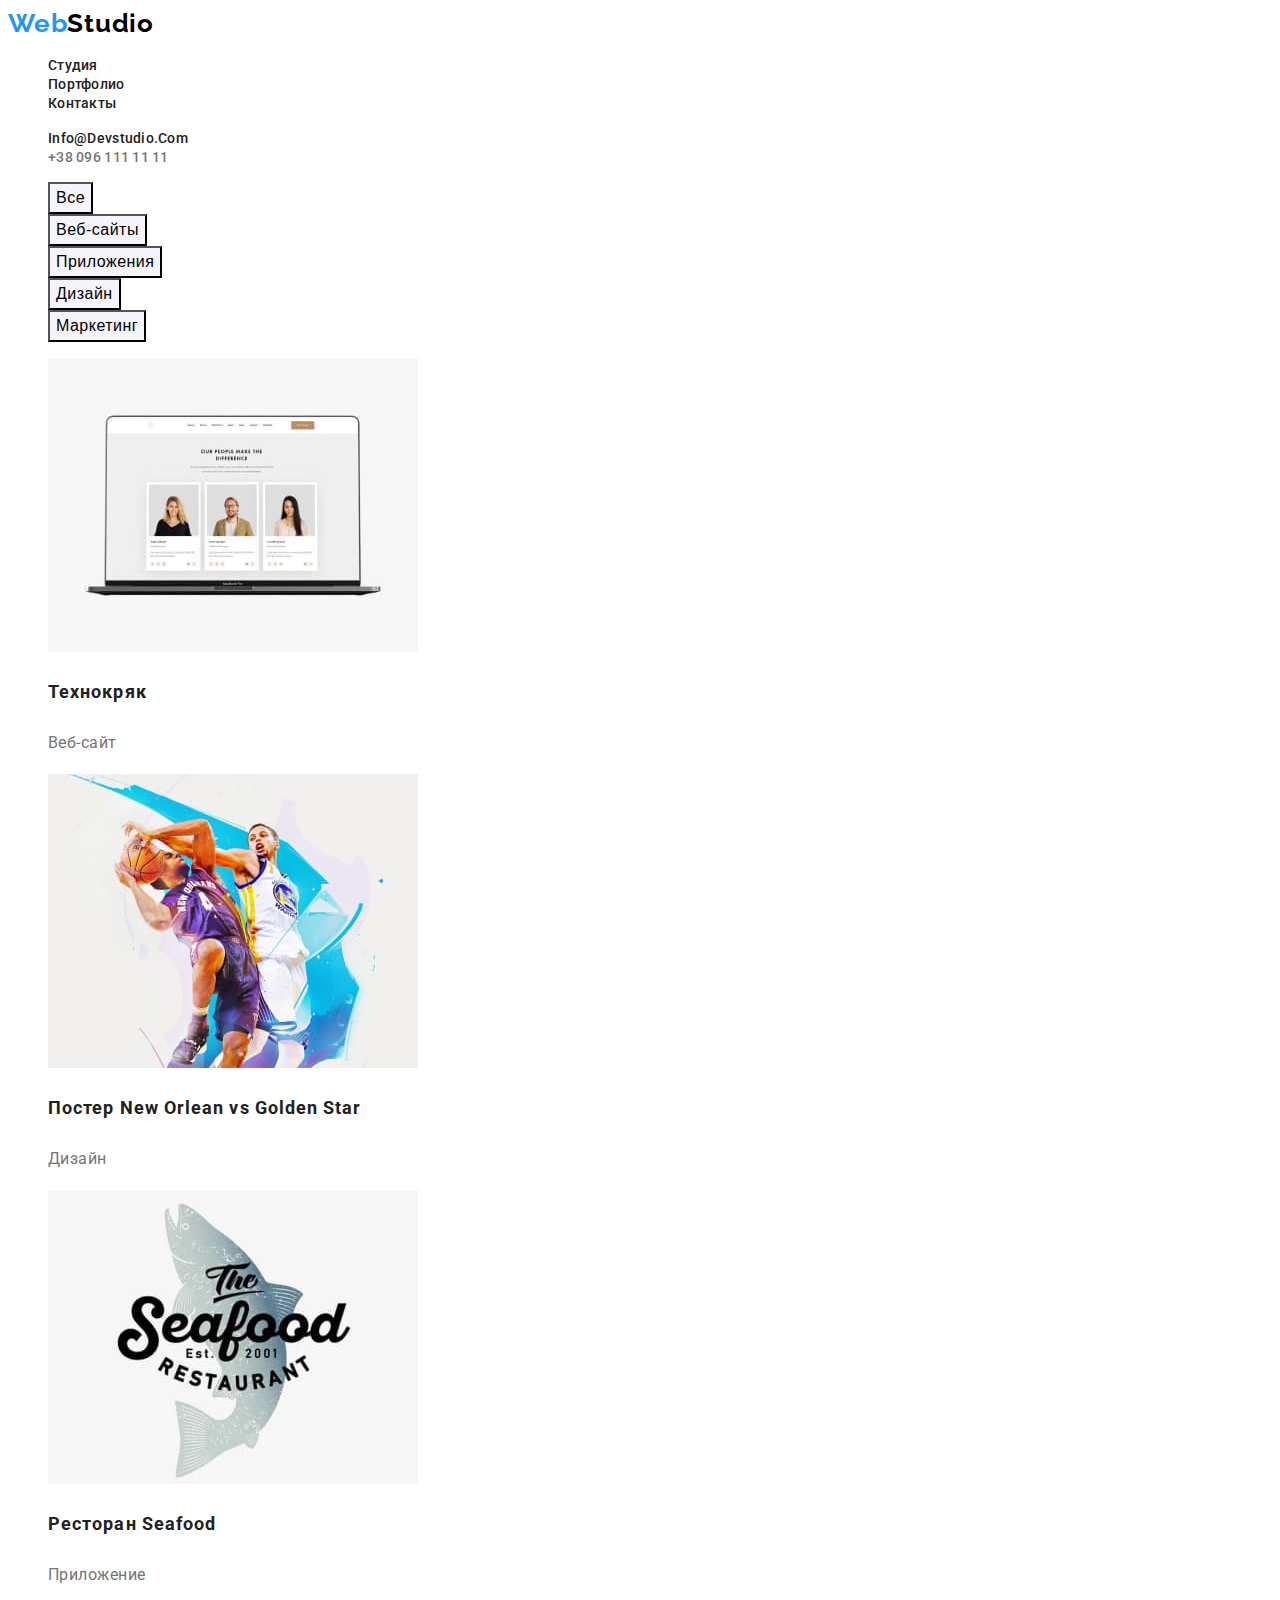
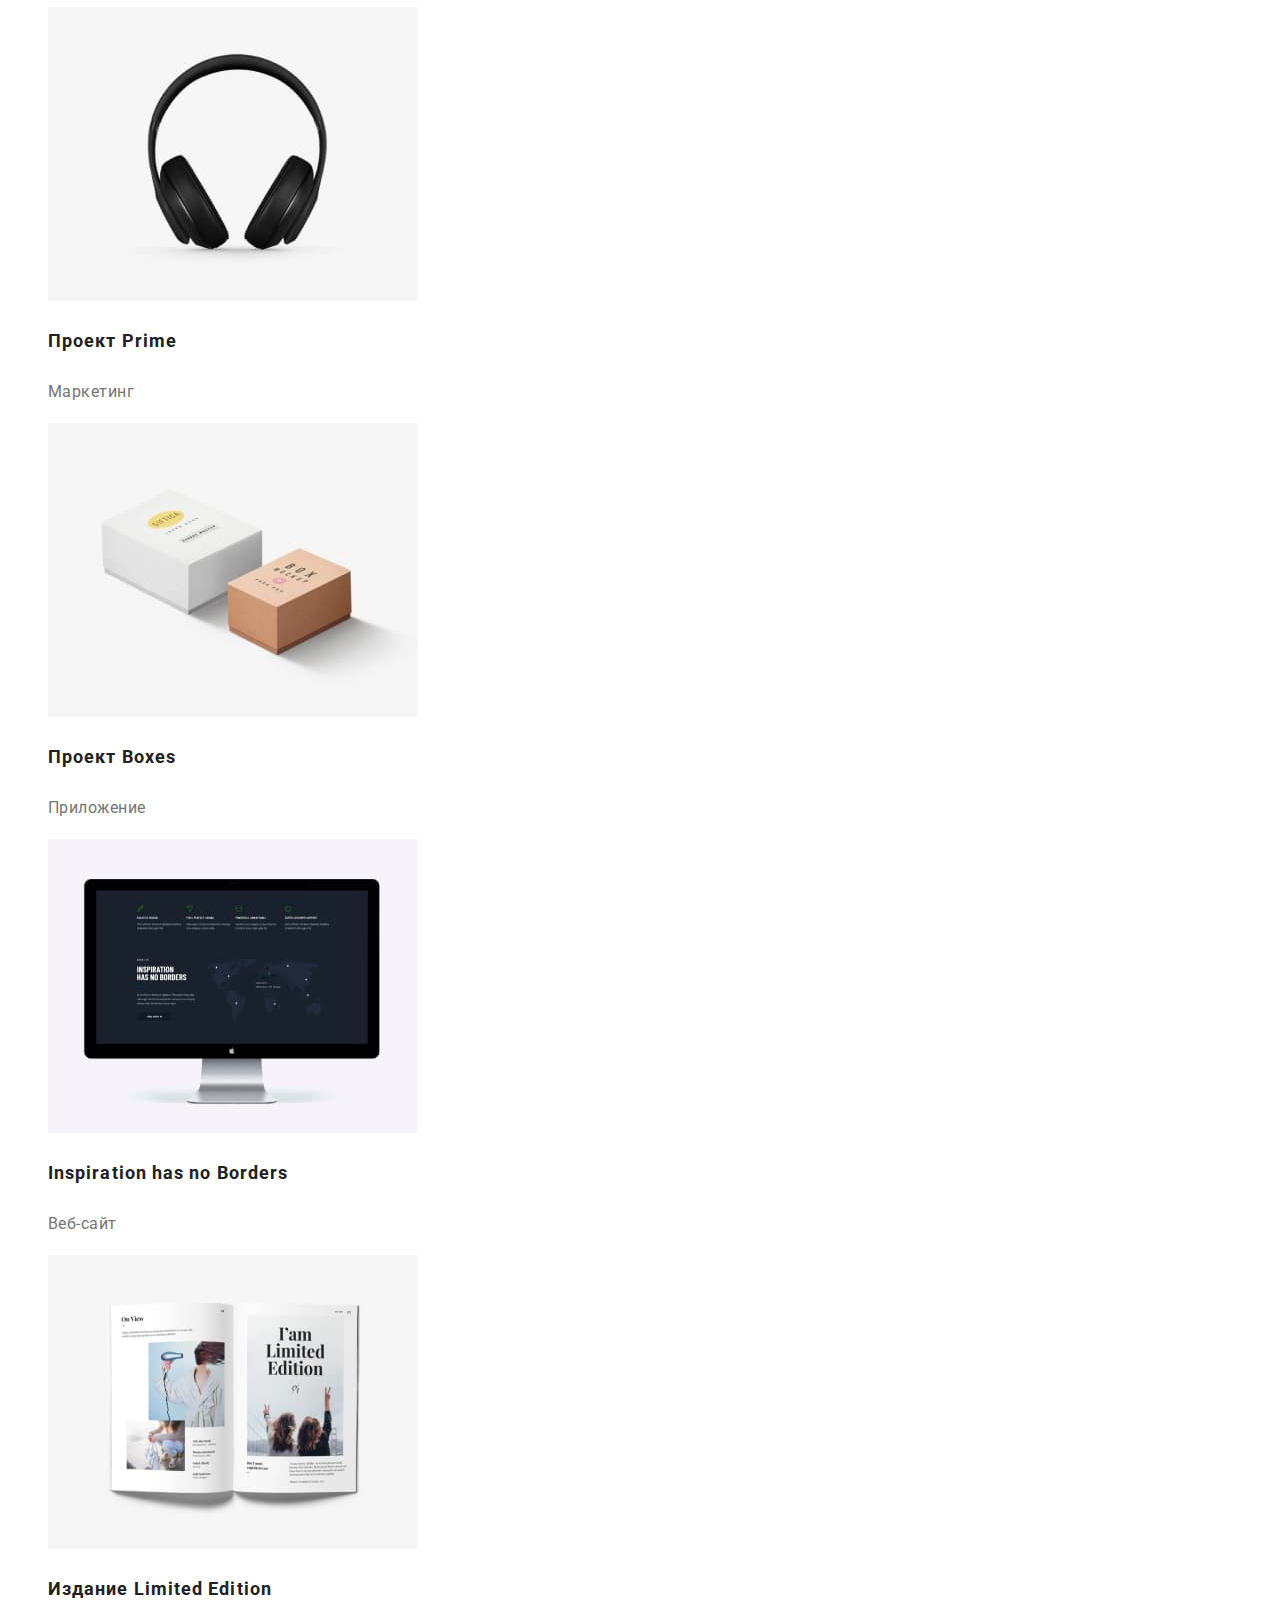
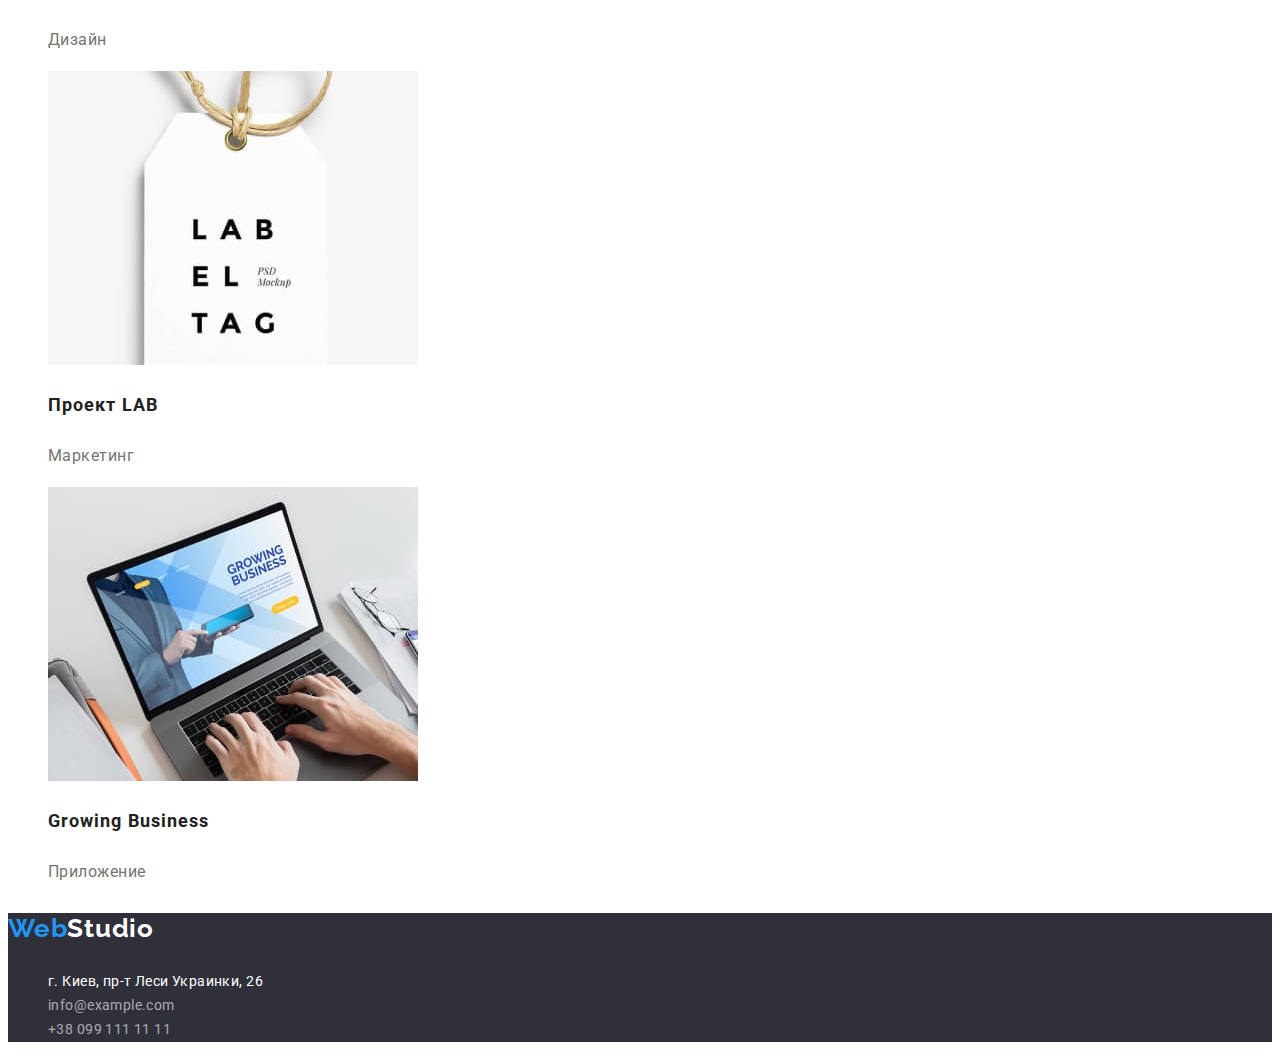
==== portfolio.html @ 4375391a "css added" ====
<!DOCTYPE html>
<html lang="en">
  <head>
    <meta charset="UTF-8" />
    <meta http-equiv="X-UA-Compatible" content="IE=edge" />
    <meta name="viewport" content="width=device-width, initial-scale=1.0" />
    <title>Portfolio_page</title>
    <link rel="stylesheet" href="./css/styles.css" />
    <link rel="preconnect" href="https://fonts.googleapis.com" />
    <link rel="preconnect" href="https://fonts.gstatic.com" crossorigin />
    <link
      href="https://fonts.googleapis.com/css2?family=Raleway:wght@700&family=Roboto:wght@400;500;700;900&display=swap"
      rel="stylesheet"
    />
  </head>
  <body>
    <!--шапка-->
    <header class="header">
      <nav>
        <a class="link logo" href="./index.html"> <span>web</span><span class="black">Studio</span></a>
        <ul class="list">
          <li><a class="menu-link link" href="#">студия</a></li>
          <li><a class="menu-link link" href="./portfolio.html">портфолио</a></li>
          <li><a class="menu-link link" href="#">контакты</a></li>
        </ul>
      </nav>
      <ul class="list">
        <li><a class="menu-link link" href="mailto:info@devstudio.com">info@devstudio.com</a></li>
        <li><a class="header-phone link" href="tel:0961111111">+38 096 111 11 11</a></li>
      </ul>
    </header>
    <!--примеры работ-->
    <section>
      <!--кнопки-->
      <h1 hidden>примеры работ</h1>
      <ul class="list">
        <li><button class="filter-btn" type="button">Все</button></li>
        <li><button class="filter-btn" type="button">Веб-сайты</button></li>
        <li><button class="filter-btn" type="button">Приложения</button></li>
        <li><button class="filter-btn" type="button">Дизайн</button></li>
        <li><button class="filter-btn" type="button">Маркетинг</button></li>
      </ul>
      <!--арты-->
      <ul class="list" class="link" >
        <li>
          <a class="card-item" href="#">
          <img src="./Images/portfolio/img.jpg" 
          alt="ноутбук" 
          width="370" 
          height="294" /></a>
          <h3 class="card-name">Технокряк</h3>
          <p class="card-description">Веб-сайт</p>
        </li>
        <li>
          <a class="card-item" href="#">
          <img
            src="./Images/portfolio/img-2.jpg"
            alt="баскетболисты"
            width="370"
            height="294"
          /></a>
          <h3 class="card-name">Постер <span lang="en">New Orlean vs Golden Star</span></h3>
          <p class="card-description">Дизайн</p>
        </li>
        <li>
          <a class="card-item" href="#">
            <img
            src="./Images/portfolio/img-3.jpg"
            alt="логотип ресторана"
            width="370"
            height="294"
          />
          </a>
          
          <h3 class="card-name">Ресторан <span lang="en">Seafood</span></h3>
          <p class="card-description">Приложение</p>
        </li>
        <li>
          <a class="card-item" href="#">
          <img
            src="./Images/portfolio/img-4.jpg"
            alt="наушники"
            width="370"
            height="294"
          /></a>
          <h3 class="card-name">Проект <span lang="en">Prime</span></h3>
          <p class="card-description">Маркетинг</p>
        </li>
        <li>
          <a class="card-item" href="#">
          <img
            src="./Images/portfolio/img-5.jpg"
            alt="две коробки"
            width="370"
            height="294"
          /></a>
          <h3 class="card-name">Проект <span lang="en">Boxes</span></h3>
          <p class="card-description">Приложение</p>
        </li>
        <li>
          <a class="card-item" href="#">
          <img
            src="./Images/portfolio/img-6.jpg"
            alt="монитор компьютера"
            width="370"
            height="294"
          /></a>
          <h3 class="card-name"><span lang="en">Inspiration has no Borders</span></h3>
          <p class="card-description">Веб-сайт</p>
        </li>
        <li>
          <a class="card-item" href="#">
          <img
            src="./Images/portfolio/img-7.jpg"
            alt="разворот журнала"
            width="370"
            height="294"
          /></a>
          <h3 class="card-name">Издание <span lang="en">Limited Edition</span></h3>
          <p class="card-description">Дизайн</p>
        </li>
        <li>
          <a class="card-item" href="#">
          <img
            src="./Images/portfolio/img-8.jpg"
            alt="мокап логотипа на картоне"
            width="370"
            height="294"
          /></a>
          <h3 class="card-name">Проект <span lang="en">LAB</span></h3>
          <p class="card-description">Маркетинг</p>
        </li>
        <li>
          <a class="card-item" href="#">
          <img
            src="./Images/portfolio/img-9.jpg"
            alt="руки на клавиатуре ноутбука"
            width="370"
            height="294"
          /></a>
          <h3 class="card-name">Growing Business</h3>
          <p class="card-description">Приложение</p>
        </li>
      </ul>
    </section>
    <!-- подвал лого адрес -->
    <footer class="footer">
      <a class="link logo" href="./index.html"> <p>web<span class="white">Studio</span></p></a>
      <address>
        <ul class="list">
          <li>
            <a class="link address"
              href="https://goo.gl/maps/ie7istwT3fBo9TBA6"
              target="_blank"
              rel="noopener noreferrer"
              >г. Киев, пр-т Леси Украинки, 26</a
            >
          </li>
          <li><a class="link contact-footer" href="mailto:info@example.com">info@example.com</a></li>
          <li><a class="link contact-footer" href="tel:0991111111">+38 099 111 11 11</a></li>
        </ul>
      </address>
    </footer>
  </body>
</html>
---- css/styles.css ----
:root{
    --accent-color: #2196F3;
    --background-dark-color: #2F303A;
    --card-description-color: #757575;
}

body{
    font-family: 'Roboto', sans-serif;
color: #212121;}

.link{text-decoration: none; color: inherit;}
.list{list-style: none;}
/* header - logo - nav - contacts */
.logo{
font-family: 'Raleway', sans-serif;
font-style: normal;
font-weight: 700;
font-size: 26px;
line-height: 1.19;
letter-spacing: 0.03em;

color: var(--accent-color);
text-transform: capitalize;
}
.black{
    color: black;
}

.menu-link{
font-style: normal;
font-weight: 500;
font-size: 14px;
line-height: 1.14;
letter-spacing: 0.02em;
text-transform:capitalize }
.menu-link:hover,.menu-link:focus{color: var(--accent-color)}

.header-phone{
    font-style: normal;
    font-weight: 500;
    font-size: 14px;
    line-height: 1.14;
    letter-spacing: 0.02em;
    color: #757575;}

.header-phone:hover,.header-phone:focus{color: var(--accent-color)}

/* body - hero - */
.hero-title{
    font-style: normal;
    font-weight: 900;
    font-size: 44px;
    line-height: 1.36;
    letter-spacing: 0.06em;
    text-transform: uppercase;
    color: #FFFFFF;
    background: var(--background-dark-color);}
.modal-btn{
    font-style: normal;
    font-weight: 700;
    font-size: 16px;
    line-height: 1.88;
    display: flex;
    align-items: center;
    text-align: center;
    letter-spacing: 0.06em;
    color: #FFFFFF;
    background: var(--accent-color);
    cursor: pointer;}

/* преимущества */
.hidden-title{opacity: 0;}
.benefits-title{
    font-style: normal;
    font-weight: 700;
    font-size: 14px;
    line-height: 1.14;
    letter-spacing: 0.03em;
    text-transform: uppercase;}
.description{
        font-style: normal;
        font-weight: 400;
        font-size: 14px;
        line-height: 1.71;
        letter-spacing: 0.03em;
        color: #757575;}
/* чем мы занимаемся */
.about-us-images{}
.about-us-title{
    font-style: normal;
    font-weight: 700;
    font-size: 36px;
    line-height: 1.17;
    letter-spacing: 0.03em;
    color: #212121;}
/* наша команда */
.our-team-title{
    font-style: normal;
    font-weight: 700;
    font-size: 36px;
    line-height: 1.17;
    letter-spacing: 0.03em;}

.employees-names{
    font-style: normal;
    font-weight: 500;
    font-size: 16px;
    line-height: 1.19;
    letter-spacing: 0.03em;
}
.employee-description{
    
font-style: normal;
font-weight: 400;
font-size: 16px;
line-height: 1.19;
letter-spacing: 0.03em;
color: #757575;
}


/* footer */
.footer{background-color: var(--background-dark-color);}
.white {color:white}
.address{
    
font-style: normal;
font-weight: 400;
font-size: 14px;
line-height: 1.71;
letter-spacing: 0.03em;

color: #FFFFFF;
}
.address:hover,.address:focus{color: var(--accent-color)}
.contact-footer{
    font-style: normal;
    font-weight: 400;
    font-size: 14px;
    line-height: 1.71;
    letter-spacing: 0.03em;
    color: rgba(255, 255, 255, 0.6)
}
.contact-footer:hover,.contact-footer:focus{color: var(--accent-color)}

/* portfolio page */
/* BUTTONS */
.filter-btn{
font-style: normal;
font-weight: 500;
font-size: 16px;
line-height: 1.63;
text-align: center;
letter-spacing: 0.03em;
background-color: #F5F4FA;
}
.filter-btn:hover,.filter-btn:focus{
font-style: normal;
font-weight: 500;
font-size: 16px;
line-height: 1.63;
text-align: center;
letter-spacing: 0.03em;
color: #FFFFFF;
background-color: var(--accent-color);

}
.card-item{}
.card-name{
font-style: normal;
font-weight: 700;
font-size: 18px;
line-height: 2;
letter-spacing: 0.06em;
}
.card-description{
font-style: normal;
font-weight: 400;
font-size: 16px;
line-height: 1.88;
letter-spacing: 0.03em;
color: var(--card-description-color)
}
.card-item:hover,.card-item:focus{ 
    box-shadow: 10px 10px 0 #212121;}
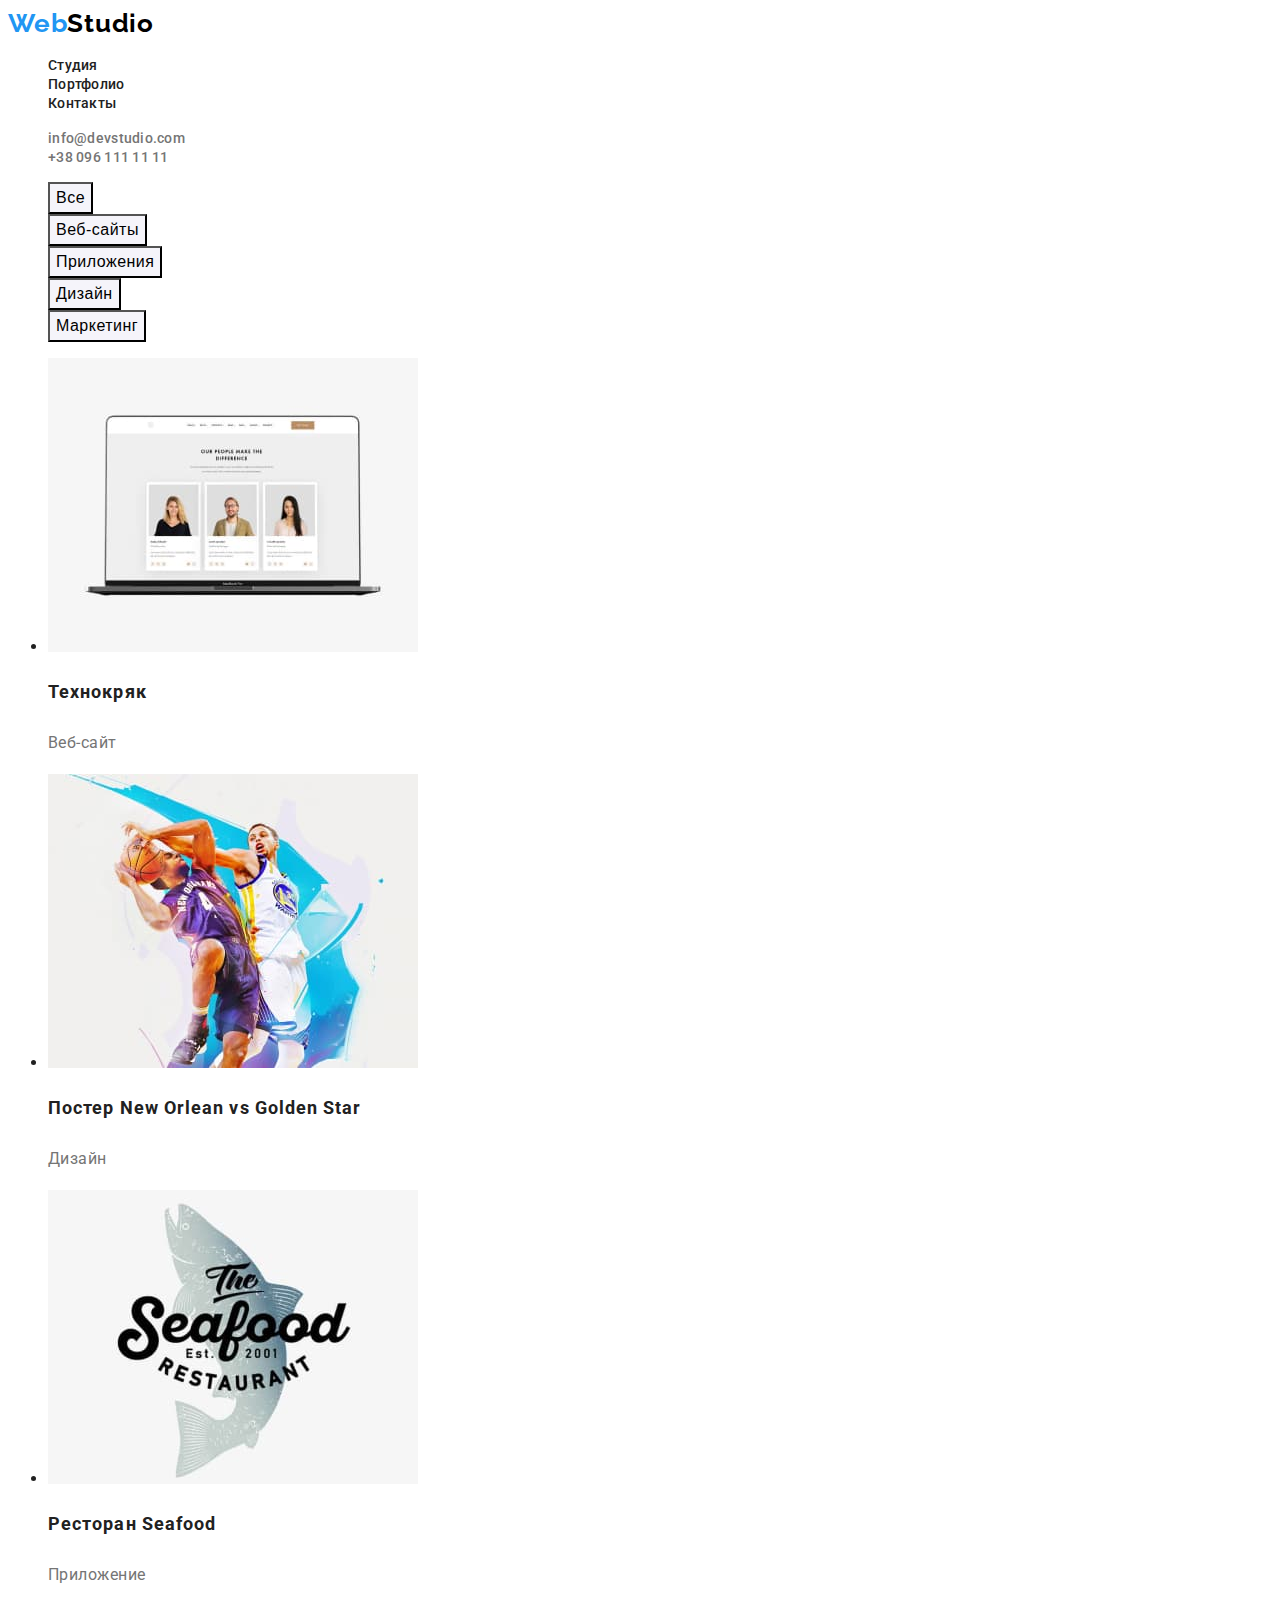
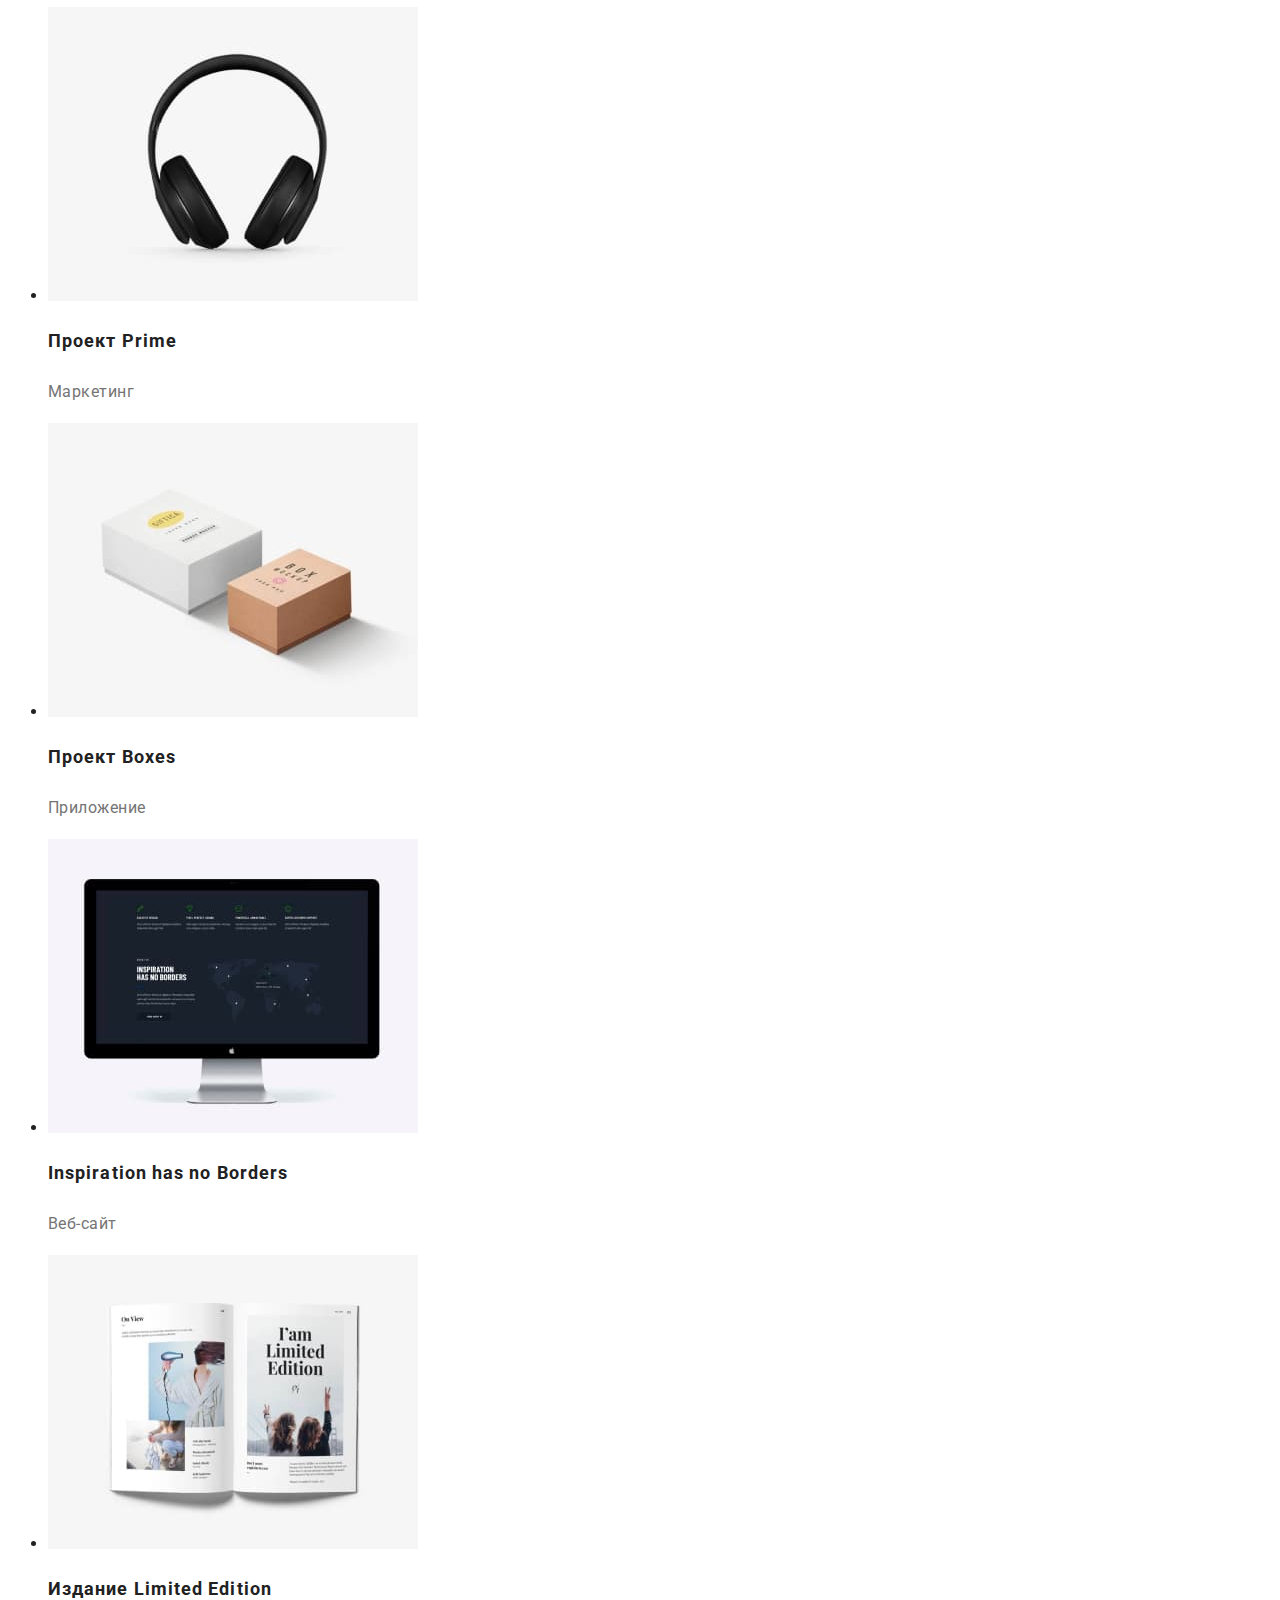
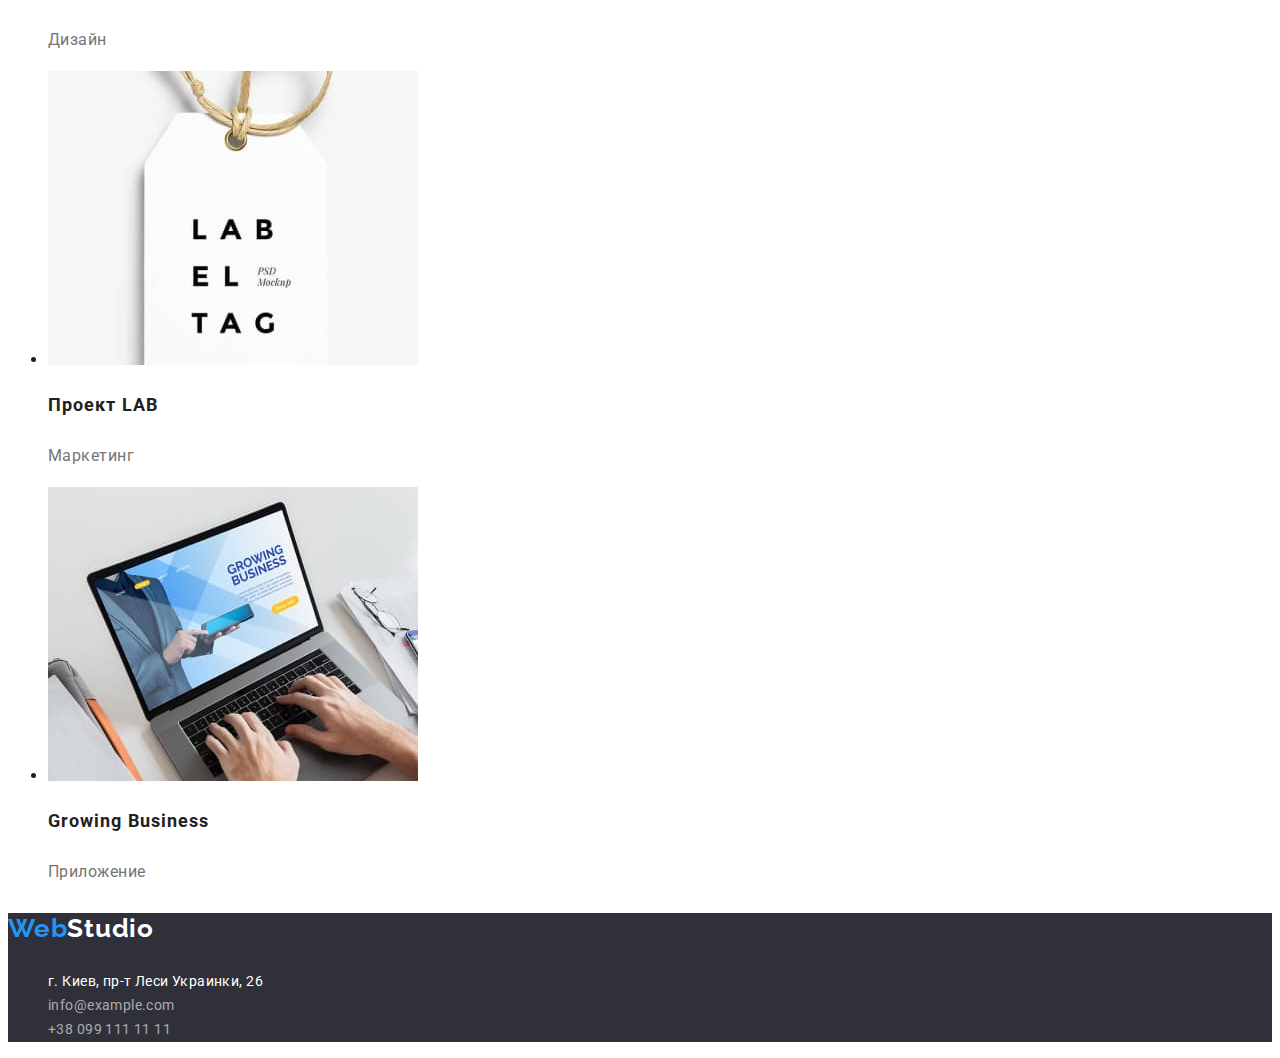
==== commit 13e02db7: "change color mail link" ====
--- a/portfolio.html
+++ b/portfolio.html
@@ -17,16 +17,28 @@
     <!--шапка-->
     <header class="header">
       <nav>
-        <a class="link logo" href="./index.html"> <span>web</span><span class="black">Studio</span></a>
+        <a class="link logo" href="./index.html">
+          <span>web</span><span class="black">Studio</span></a
+        >
         <ul class="list">
           <li><a class="menu-link link" href="#">студия</a></li>
-          <li><a class="menu-link link" href="./portfolio.html">портфолио</a></li>
+          <li>
+            <a class="menu-link link" href="./portfolio.html">портфолио</a>
+          </li>
           <li><a class="menu-link link" href="#">контакты</a></li>
         </ul>
       </nav>
       <ul class="list">
-        <li><a class="menu-link link" href="mailto:info@devstudio.com">info@devstudio.com</a></li>
-        <li><a class="header-phone link" href="tel:0961111111">+38 096 111 11 11</a></li>
+        <li>
+          <a class="header-contacts link" href="mailto:info@devstudio.com"
+            >info@devstudio.com</a
+          >
+        </li>
+        <li>
+          <a class="header-contacts link" href="tel:0961111111"
+            >+38 096 111 11 11</a
+          >
+        </li>
       </ul>
     </header>
     <!--примеры работ-->
@@ -41,102 +53,110 @@
         <li><button class="filter-btn" type="button">Маркетинг</button></li>
       </ul>
       <!--арты-->
-      <ul class="list" class="link" >
+      <ul class="listlink">
         <li>
           <a class="card-item" href="#">
-          <img src="./Images/portfolio/img.jpg" 
-          alt="ноутбук" 
-          width="370" 
-          height="294" /></a>
+            <img
+              src="./Images/portfolio/img.jpg"
+              alt="ноутбук"
+              width="370"
+              height="294"
+          /></a>
           <h3 class="card-name">Технокряк</h3>
           <p class="card-description">Веб-сайт</p>
         </li>
         <li>
           <a class="card-item" href="#">
-          <img
-            src="./Images/portfolio/img-2.jpg"
-            alt="баскетболисты"
-            width="370"
-            height="294"
+            <img
+              src="./Images/portfolio/img-2.jpg"
+              alt="баскетболисты"
+              width="370"
+              height="294"
           /></a>
-          <h3 class="card-name">Постер <span lang="en">New Orlean vs Golden Star</span></h3>
+          <h3 class="card-name">
+            Постер <span lang="en">New Orlean vs Golden Star</span>
+          </h3>
           <p class="card-description">Дизайн</p>
         </li>
         <li>
           <a class="card-item" href="#">
             <img
-            src="./Images/portfolio/img-3.jpg"
-            alt="логотип ресторана"
-            width="370"
-            height="294"
-          />
+              src="./Images/portfolio/img-3.jpg"
+              alt="логотип ресторана"
+              width="370"
+              height="294"
+            />
           </a>
-          
+
           <h3 class="card-name">Ресторан <span lang="en">Seafood</span></h3>
           <p class="card-description">Приложение</p>
         </li>
         <li>
           <a class="card-item" href="#">
-          <img
-            src="./Images/portfolio/img-4.jpg"
-            alt="наушники"
-            width="370"
-            height="294"
+            <img
+              src="./Images/portfolio/img-4.jpg"
+              alt="наушники"
+              width="370"
+              height="294"
           /></a>
           <h3 class="card-name">Проект <span lang="en">Prime</span></h3>
           <p class="card-description">Маркетинг</p>
         </li>
         <li>
           <a class="card-item" href="#">
-          <img
-            src="./Images/portfolio/img-5.jpg"
-            alt="две коробки"
-            width="370"
-            height="294"
+            <img
+              src="./Images/portfolio/img-5.jpg"
+              alt="две коробки"
+              width="370"
+              height="294"
           /></a>
           <h3 class="card-name">Проект <span lang="en">Boxes</span></h3>
           <p class="card-description">Приложение</p>
         </li>
         <li>
           <a class="card-item" href="#">
-          <img
-            src="./Images/portfolio/img-6.jpg"
-            alt="монитор компьютера"
-            width="370"
-            height="294"
+            <img
+              src="./Images/portfolio/img-6.jpg"
+              alt="монитор компьютера"
+              width="370"
+              height="294"
           /></a>
-          <h3 class="card-name"><span lang="en">Inspiration has no Borders</span></h3>
+          <h3 class="card-name">
+            <span lang="en">Inspiration has no Borders</span>
+          </h3>
           <p class="card-description">Веб-сайт</p>
         </li>
         <li>
           <a class="card-item" href="#">
-          <img
-            src="./Images/portfolio/img-7.jpg"
-            alt="разворот журнала"
-            width="370"
-            height="294"
+            <img
+              src="./Images/portfolio/img-7.jpg"
+              alt="разворот журнала"
+              width="370"
+              height="294"
           /></a>
-          <h3 class="card-name">Издание <span lang="en">Limited Edition</span></h3>
+          <h3 class="card-name">
+            Издание <span lang="en">Limited Edition</span>
+          </h3>
           <p class="card-description">Дизайн</p>
         </li>
         <li>
           <a class="card-item" href="#">
-          <img
-            src="./Images/portfolio/img-8.jpg"
-            alt="мокап логотипа на картоне"
-            width="370"
-            height="294"
+            <img
+              src="./Images/portfolio/img-8.jpg"
+              alt="мокап логотипа на картоне"
+              width="370"
+              height="294"
           /></a>
           <h3 class="card-name">Проект <span lang="en">LAB</span></h3>
           <p class="card-description">Маркетинг</p>
         </li>
         <li>
           <a class="card-item" href="#">
-          <img
-            src="./Images/portfolio/img-9.jpg"
-            alt="руки на клавиатуре ноутбука"
-            width="370"
-            height="294"
+            <img
+              src="./Images/portfolio/img-9.jpg"
+              alt="руки на клавиатуре ноутбука"
+              width="370"
+              height="294"
           /></a>
           <h3 class="card-name">Growing Business</h3>
           <p class="card-description">Приложение</p>
@@ -145,19 +165,30 @@
     </section>
     <!-- подвал лого адрес -->
     <footer class="footer">
-      <a class="link logo" href="./index.html"> <p>web<span class="white">Studio</span></p></a>
+      <a class="link logo" href="./index.html">
+        <p>web<span class="white">Studio</span></p></a
+      >
       <address>
         <ul class="list">
           <li>
-            <a class="link address"
+            <a
+              class="link address"
               href="https://goo.gl/maps/ie7istwT3fBo9TBA6"
               target="_blank"
               rel="noopener noreferrer"
               >г. Киев, пр-т Леси Украинки, 26</a
             >
           </li>
-          <li><a class="link contact-footer" href="mailto:info@example.com">info@example.com</a></li>
-          <li><a class="link contact-footer" href="tel:0991111111">+38 099 111 11 11</a></li>
+          <li>
+            <a class="link contact-footer" href="mailto:info@example.com"
+              >info@example.com</a
+            >
+          </li>
+          <li>
+            <a class="link contact-footer" href="tel:0991111111"
+              >+38 099 111 11 11</a
+            >
+          </li>
         </ul>
       </address>
     </footer>
--- a/css/styles.css
+++ b/css/styles.css
@@ -37,7 +37,7 @@
 text-transform:capitalize }
 .menu-link:hover,.menu-link:focus{color: var(--accent-color)}
 
-.header-phone{
+.header-contacts{
     font-style: normal;
     font-weight: 500;
     font-size: 14px;
@@ -45,7 +45,7 @@
     letter-spacing: 0.02em;
     color: #757575;}
 
-.header-phone:hover,.header-phone:focus{color: var(--accent-color)}
+.header-contacts:hover,.header-contacts:focus{color: var(--accent-color)}
 
 /* body - hero - */
 .hero-title{
@@ -165,8 +165,9 @@
 letter-spacing: 0.03em;
 color: #FFFFFF;
 background-color: var(--accent-color);
-
+cursor: pointer
 }
+/* gallery */
 .card-item{}
 .card-name{
 font-style: normal;
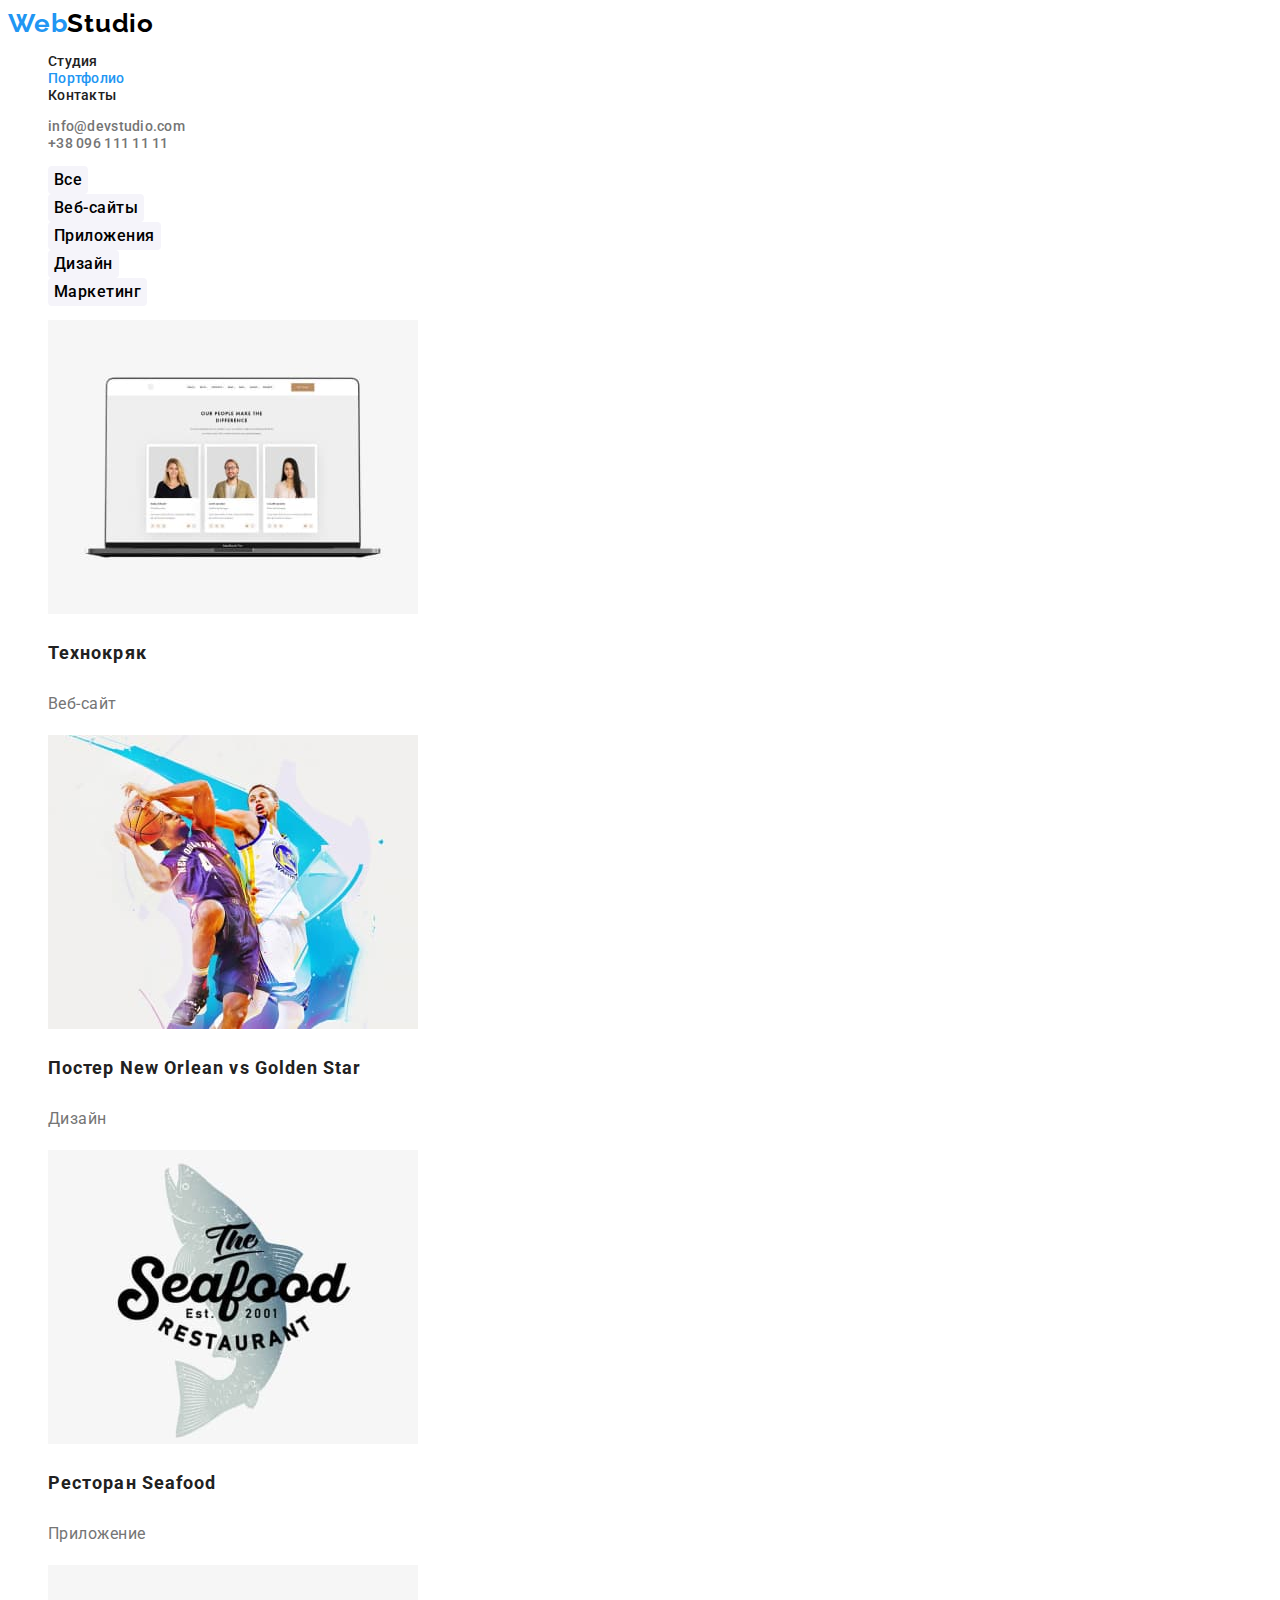
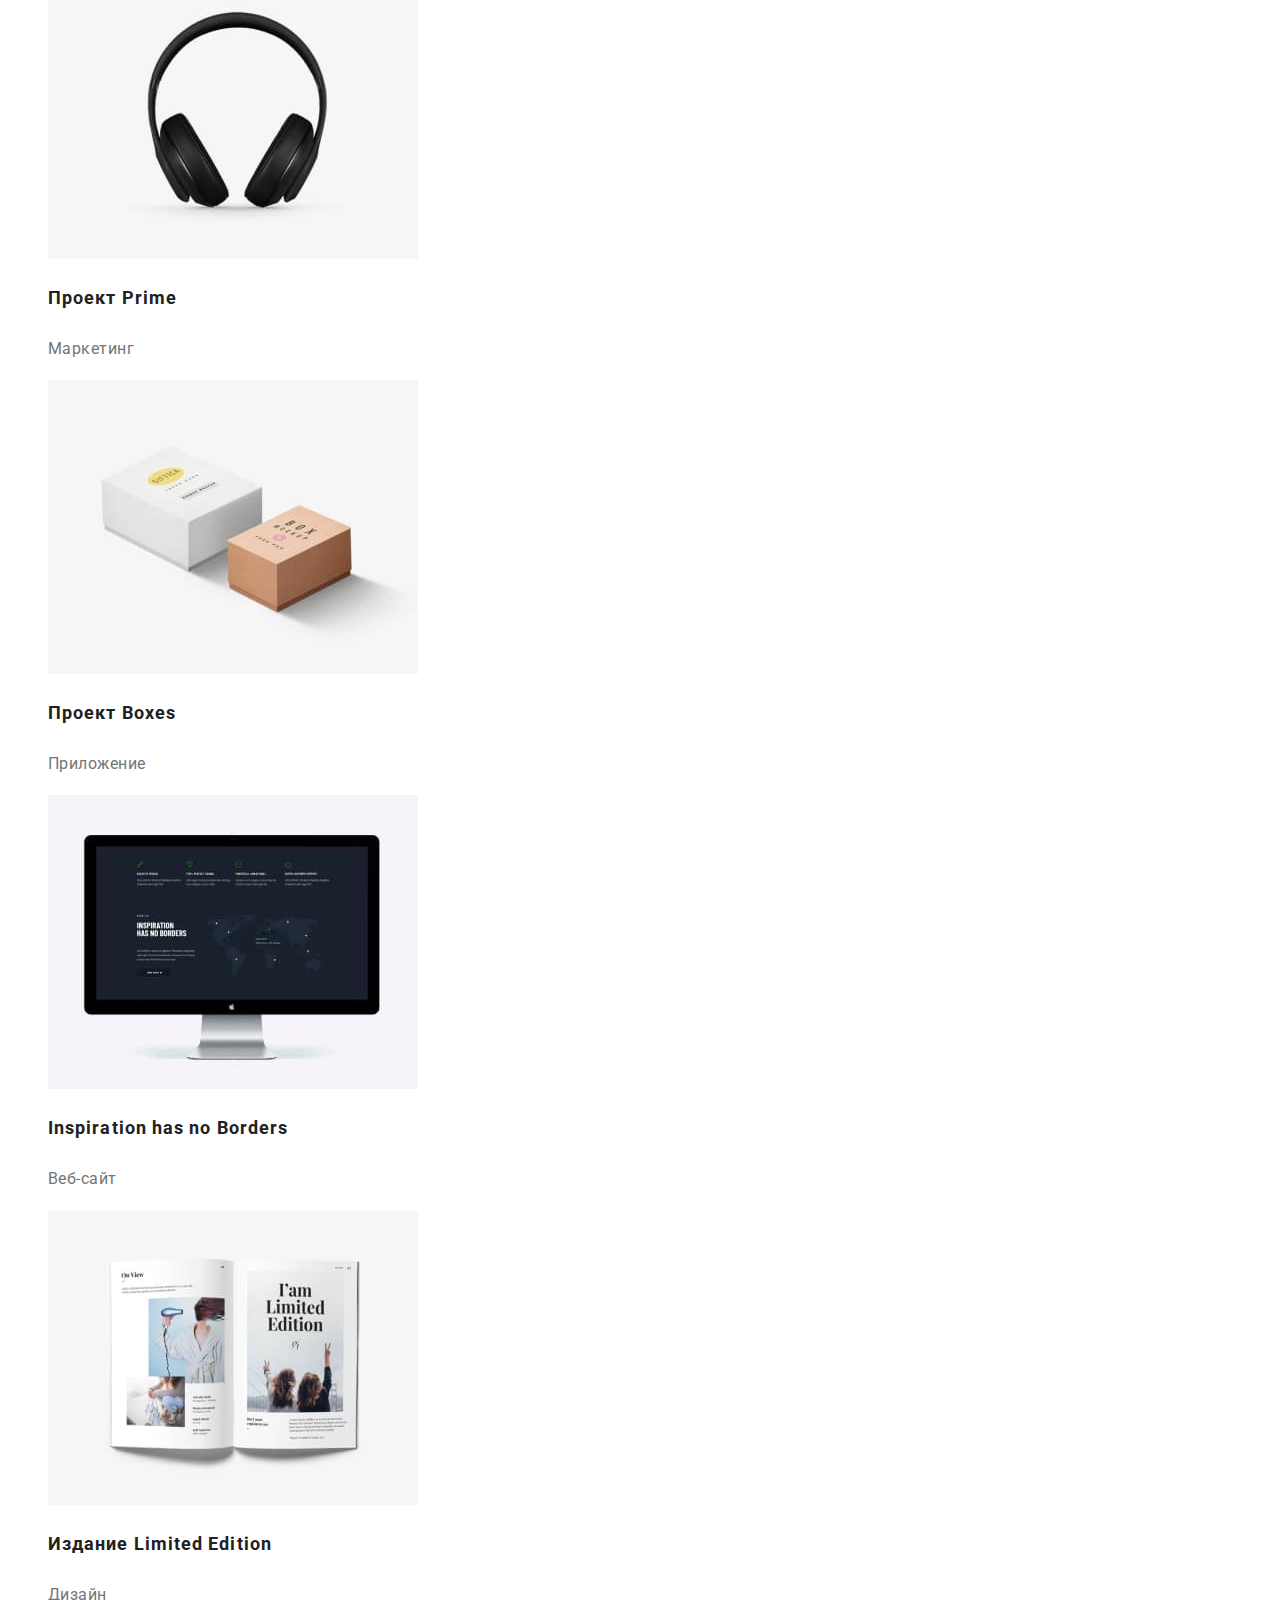
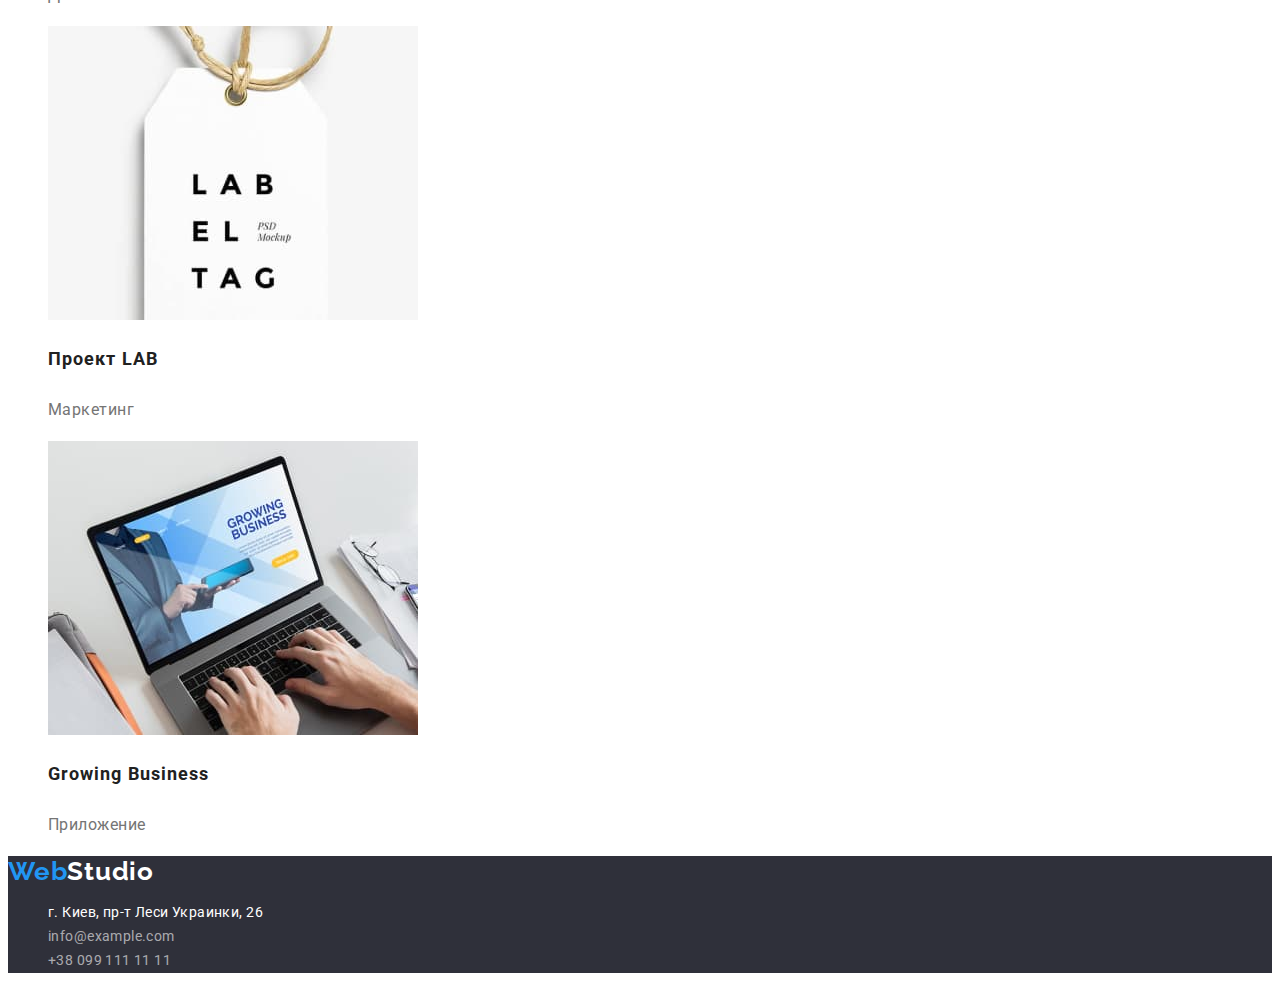
==== commit 6d41fb08: "правки від ментора" ====
--- a/portfolio.html
+++ b/portfolio.html
@@ -13,17 +13,17 @@
       rel="stylesheet"
     />
   </head>
+  <main>
   <body>
     <!--шапка-->
     <header class="header">
       <nav>
         <a class="link logo" href="./index.html">
-          <span>web</span><span class="black">Studio</span></a
-        >
+          web<span class="black">Studio</span></a>
         <ul class="list">
-          <li><a class="menu-link link" href="#">студия</a></li>
-          <li>
-            <a class="menu-link link" href="./portfolio.html">портфолио</a>
+          <li><a class="menu-link link" href="./index.html">студия</a></li>
+          <li>
+            <a class="menu-link link current-page" href="./portfolio.html">портфолио</a>
           </li>
           <li><a class="menu-link link" href="#">контакты</a></li>
         </ul>
@@ -53,7 +53,7 @@
         <li><button class="filter-btn" type="button">Маркетинг</button></li>
       </ul>
       <!--арты-->
-      <ul class="listlink">
+      <ul class="listlink list">
         <li>
           <a class="card-item" href="#">
             <img
@@ -61,9 +61,10 @@
               alt="ноутбук"
               width="370"
               height="294"
-          /></a>
+          />
           <h3 class="card-name">Технокряк</h3>
           <p class="card-description">Веб-сайт</p>
+        </a>
         </li>
         <li>
           <a class="card-item" href="#">
@@ -72,11 +73,12 @@
               alt="баскетболисты"
               width="370"
               height="294"
-          /></a>
+          />
           <h3 class="card-name">
             Постер <span lang="en">New Orlean vs Golden Star</span>
           </h3>
           <p class="card-description">Дизайн</p>
+        </a>
         </li>
         <li>
           <a class="card-item" href="#">
@@ -86,10 +88,11 @@
               width="370"
               height="294"
             />
-          </a>
+      
 
           <h3 class="card-name">Ресторан <span lang="en">Seafood</span></h3>
           <p class="card-description">Приложение</p>
+        </a>
         </li>
         <li>
           <a class="card-item" href="#">
@@ -98,9 +101,10 @@
               alt="наушники"
               width="370"
               height="294"
-          /></a>
+          />
           <h3 class="card-name">Проект <span lang="en">Prime</span></h3>
           <p class="card-description">Маркетинг</p>
+        </a>
         </li>
         <li>
           <a class="card-item" href="#">
@@ -109,9 +113,10 @@
               alt="две коробки"
               width="370"
               height="294"
-          /></a>
+          />
           <h3 class="card-name">Проект <span lang="en">Boxes</span></h3>
           <p class="card-description">Приложение</p>
+        </a>
         </li>
         <li>
           <a class="card-item" href="#">
@@ -120,11 +125,12 @@
               alt="монитор компьютера"
               width="370"
               height="294"
-          /></a>
+          />
           <h3 class="card-name">
             <span lang="en">Inspiration has no Borders</span>
           </h3>
           <p class="card-description">Веб-сайт</p>
+        </a>
         </li>
         <li>
           <a class="card-item" href="#">
@@ -133,11 +139,12 @@
               alt="разворот журнала"
               width="370"
               height="294"
-          /></a>
+          />
           <h3 class="card-name">
             Издание <span lang="en">Limited Edition</span>
           </h3>
           <p class="card-description">Дизайн</p>
+        </a>
         </li>
         <li>
           <a class="card-item" href="#">
@@ -146,9 +153,10 @@
               alt="мокап логотипа на картоне"
               width="370"
               height="294"
-          /></a>
+          />
           <h3 class="card-name">Проект <span lang="en">LAB</span></h3>
           <p class="card-description">Маркетинг</p>
+        </a>
         </li>
         <li>
           <a class="card-item" href="#">
@@ -157,16 +165,18 @@
               alt="руки на клавиатуре ноутбука"
               width="370"
               height="294"
-          /></a>
+          />
           <h3 class="card-name">Growing Business</h3>
           <p class="card-description">Приложение</p>
+        </a>
         </li>
       </ul>
     </section>
+  </main>
     <!-- подвал лого адрес -->
     <footer class="footer">
       <a class="link logo" href="./index.html">
-        <p>web<span class="white">Studio</span></p></a
+        web<span class="white">Studio</span></a
       >
       <address>
         <ul class="list">
--- a/css/styles.css
+++ b/css/styles.css
@@ -1,188 +1,242 @@
-
-
-:root{
-    --accent-color: #2196F3;
-    --background-dark-color: #2F303A;
-    --card-description-color: #757575;
-}
-
-body{
-    font-family: 'Roboto', sans-serif;
-color: #212121;}
-
-.link{text-decoration: none; color: inherit;}
-.list{list-style: none;}
+:root {
+  --accent-color: #2196f3;
+  --logo-main: #000;
+  --background-dark-color: #2f303a;
+  --filter-btn-background-color: #f5f4fa;
+  --card-description-color: #757575;
+  --header-contacts-color: #757575;
+  --main-body-color: #212121;
+  --background-body-color: #ffffff;
+  --modal-btn-font-color: #ffffff;
+  --hero-title-color: #ffffff;
+}
+
+body {
+  font-family: "Roboto", sans-serif;
+  color: var(--main-body-color);
+  background-color: var(--background-body-color);
+  font-size: 14px;
+}
+
+.link {
+  text-decoration: none;
+  color: inherit;
+}
+.list {
+  list-style: none;
+}
 /* header - logo - nav - contacts */
-.logo{
-font-family: 'Raleway', sans-serif;
-font-style: normal;
-font-weight: 700;
-font-size: 26px;
-line-height: 1.19;
-letter-spacing: 0.03em;
-
-color: var(--accent-color);
-text-transform: capitalize;
-}
-.black{
-    color: black;
-}
-
-.menu-link{
-font-style: normal;
-font-weight: 500;
-font-size: 14px;
-line-height: 1.14;
-letter-spacing: 0.02em;
-text-transform:capitalize }
-.menu-link:hover,.menu-link:focus{color: var(--accent-color)}
-
-.header-contacts{
+.logo {
+  font-family: "Raleway", sans-serif;
+  font-style: normal;
+  font-weight: 700;
+  font-size: 26px;
+  line-height: 1.19;
+  letter-spacing: 0.03em;
+  color: var(--accent-color);
+  text-transform: capitalize;
+}
+.black {
+  color: var(--logo-main);
+}
+
+.current-page {
+  color: var(--accent-color);
+}
+
+.menu-link {
+  font-style: normal;
+  font-weight: 500;
+  line-height: 1.14;
+  letter-spacing: 0.02em;
+  text-transform: capitalize;
+}
+.menu-link:hover,
+.menu-link:focus {
+  color: var(--accent-color);
+}
+
+
+
+.header-contacts:hover,
+.header-contacts:focus {
+  color: var(--accent-color);
+}
+
+/* body - hero - */
+.hero {
+  background-color: var(--background-dark-color);
+}
+.hero-title {
+  font-style: normal;
+  font-weight: 900;
+  font-size: 44px;
+  line-height: 1.36;
+  letter-spacing: 0.06em;
+  text-transform: uppercase;
+  color: var(--hero-title-color);
+}
+.modal-btn {
+  border: none;
+  border-radius: 4px;
+  font-family: inherit;
+  font-style: normal;
+  font-weight: 700;
+  font-size: 16px;
+  line-height: 1.88;
+  display: flex;
+  align-items: center;
+  text-align: center;
+  letter-spacing: 0.06em;
+  color: var(--modal-btn-font-color);
+  background: var(--accent-color);
+  cursor: pointer;
+}
+
+/* преимущества */
+.hidden-title {
+  opacity: 0;
+}
+.benefits-title {
+  font-style: normal;
+  font-weight: 700;
+  line-height: 1.14;
+  letter-spacing: 0.03em;
+  text-transform: uppercase;
+}
+.description {
+  font-style: normal;
+  font-weight: 400;
+  line-height: 1.71;
+  letter-spacing: 0.03em;
+  color: var(--card-description-color);
+}
+/* чем мы занимаемся */
+.about-us-images {
+}
+.about-us-title {
+  font-style: normal;
+  font-weight: 700;
+  font-size: 36px;
+  line-height: 1.17;
+  letter-spacing: 0.03em;
+  color: #212121;
+}
+/* наша команда */
+.our-team-section {
+  background-color: var(--filter-btn-background-color);
+}
+.our-team-title {
+  font-style: normal;
+  font-weight: 700;
+  font-size: 36px;
+  line-height: 1.17;
+  letter-spacing: 0.03em;
+}
+
+.employees-names {
+  font-style: normal;
+  font-weight: 500;
+  font-size: 16px;
+  line-height: 1.19;
+  letter-spacing: 0.03em;
+}
+.employee-description {
+  font-style: normal;
+  font-weight: 400;
+  font-size: 16px;
+  line-height: 1.19;
+  letter-spacing: 0.03em;
+  color: var(--card-description-color);
+}
+.team-card {
+  background-color: var(--background-body-color);
+}
+
+/* footer */
+.footer {
+  background-color: var(--background-dark-color);
+}
+.white {
+  color: white;
+}
+.address {
+  font-style: normal;
+  font-weight: 400;
+  line-height: 1.71;
+  letter-spacing: 0.03em;
+
+  color: #ffffff;
+}
+.address:hover,
+.address:focus {
+  color: var(--accent-color);
+}
+.contact-footer {
+  font-style: normal;
+  font-weight: 400;
+  line-height: 1.71;
+  letter-spacing: 0.03em;
+  color: rgba(255, 255, 255, 0.6);
+}
+
+.header-contacts {
     font-style: normal;
     font-weight: 500;
-    font-size: 14px;
     line-height: 1.14;
     letter-spacing: 0.02em;
-    color: #757575;}
-
-.header-contacts:hover,.header-contacts:focus{color: var(--accent-color)}
-
-/* body - hero - */
-.hero-title{
-    font-style: normal;
-    font-weight: 900;
-    font-size: 44px;
-    line-height: 1.36;
-    letter-spacing: 0.06em;
-    text-transform: uppercase;
-    color: #FFFFFF;
-    background: var(--background-dark-color);}
-.modal-btn{
-    font-style: normal;
-    font-weight: 700;
-    font-size: 16px;
-    line-height: 1.88;
-    display: flex;
-    align-items: center;
-    text-align: center;
-    letter-spacing: 0.06em;
-    color: #FFFFFF;
-    background: var(--accent-color);
-    cursor: pointer;}
-
-/* преимущества */
-.hidden-title{opacity: 0;}
-.benefits-title{
-    font-style: normal;
-    font-weight: 700;
-    font-size: 14px;
-    line-height: 1.14;
-    letter-spacing: 0.03em;
-    text-transform: uppercase;}
-.description{
-        font-style: normal;
-        font-weight: 400;
-        font-size: 14px;
-        line-height: 1.71;
-        letter-spacing: 0.03em;
-        color: #757575;}
-/* чем мы занимаемся */
-.about-us-images{}
-.about-us-title{
-    font-style: normal;
-    font-weight: 700;
-    font-size: 36px;
-    line-height: 1.17;
-    letter-spacing: 0.03em;
-    color: #212121;}
-/* наша команда */
-.our-team-title{
-    font-style: normal;
-    font-weight: 700;
-    font-size: 36px;
-    line-height: 1.17;
-    letter-spacing: 0.03em;}
-
-.employees-names{
-    font-style: normal;
-    font-weight: 500;
-    font-size: 16px;
-    line-height: 1.19;
-    letter-spacing: 0.03em;
-}
-.employee-description{
-    
-font-style: normal;
-font-weight: 400;
-font-size: 16px;
-line-height: 1.19;
-letter-spacing: 0.03em;
-color: #757575;
-}
-
-
-/* footer */
-.footer{background-color: var(--background-dark-color);}
-.white {color:white}
-.address{
-    
-font-style: normal;
-font-weight: 400;
-font-size: 14px;
-line-height: 1.71;
-letter-spacing: 0.03em;
-
-color: #FFFFFF;
-}
-.address:hover,.address:focus{color: var(--accent-color)}
-.contact-footer{
-    font-style: normal;
-    font-weight: 400;
-    font-size: 14px;
-    line-height: 1.71;
-    letter-spacing: 0.03em;
-    color: rgba(255, 255, 255, 0.6)
-}
-.contact-footer:hover,.contact-footer:focus{color: var(--accent-color)}
+    color: var(--header-contacts-color);
+  }
+
+.contact-footer:hover,
+.contact-footer:focus {
+  color: var(--accent-color);
+}
 
 /* portfolio page */
 /* BUTTONS */
-.filter-btn{
-font-style: normal;
-font-weight: 500;
-font-size: 16px;
-line-height: 1.63;
-text-align: center;
-letter-spacing: 0.03em;
-background-color: #F5F4FA;
-}
-.filter-btn:hover,.filter-btn:focus{
-font-style: normal;
-font-weight: 500;
-font-size: 16px;
-line-height: 1.63;
-text-align: center;
-letter-spacing: 0.03em;
-color: #FFFFFF;
-background-color: var(--accent-color);
-cursor: pointer
+.filter-btn {
+  border: none;
+  border-radius: 4px;
+  font-family: inherit;
+  font-style: normal;
+  font-weight: 500;
+  font-size: 16px;
+  line-height: 1.63;
+  text-align: center;
+  letter-spacing: 0.03em;
+  background-color: var(--filter-btn-background-color);
+}
+.filter-btn:hover,
+.filter-btn:focus {
+  font-style: normal;
+  font-weight: 500;
+  font-size: 16px;
+  line-height: 1.63;
+  text-align: center;
+  letter-spacing: 0.03em;
+  color: #ffffff;
+  background-color: var(--accent-color);
+  cursor: pointer;
 }
 /* gallery */
-.card-item{}
-.card-name{
-font-style: normal;
-font-weight: 700;
-font-size: 18px;
-line-height: 2;
-letter-spacing: 0.06em;
-}
-.card-description{
-font-style: normal;
-font-weight: 400;
-font-size: 16px;
-line-height: 1.88;
-letter-spacing: 0.03em;
-color: var(--card-description-color)
-}
-.card-item:hover,.card-item:focus{ 
-    box-shadow: 10px 10px 0 #212121;}+.card-item {
+  text-decoration: none;
+  color: var(--main-body-color);
+  background-color: var(--background-body-color);
+}
+.card-name {
+  font-style: normal;
+  font-weight: 700;
+  font-size: 18px;
+  line-height: 2;
+  letter-spacing: 0.06em;
+}
+.card-description {
+  font-style: normal;
+  font-weight: 400;
+  font-size: 16px;
+  line-height: 1.88;
+  letter-spacing: 0.03em;
+  color: var(--card-description-color);
+}
